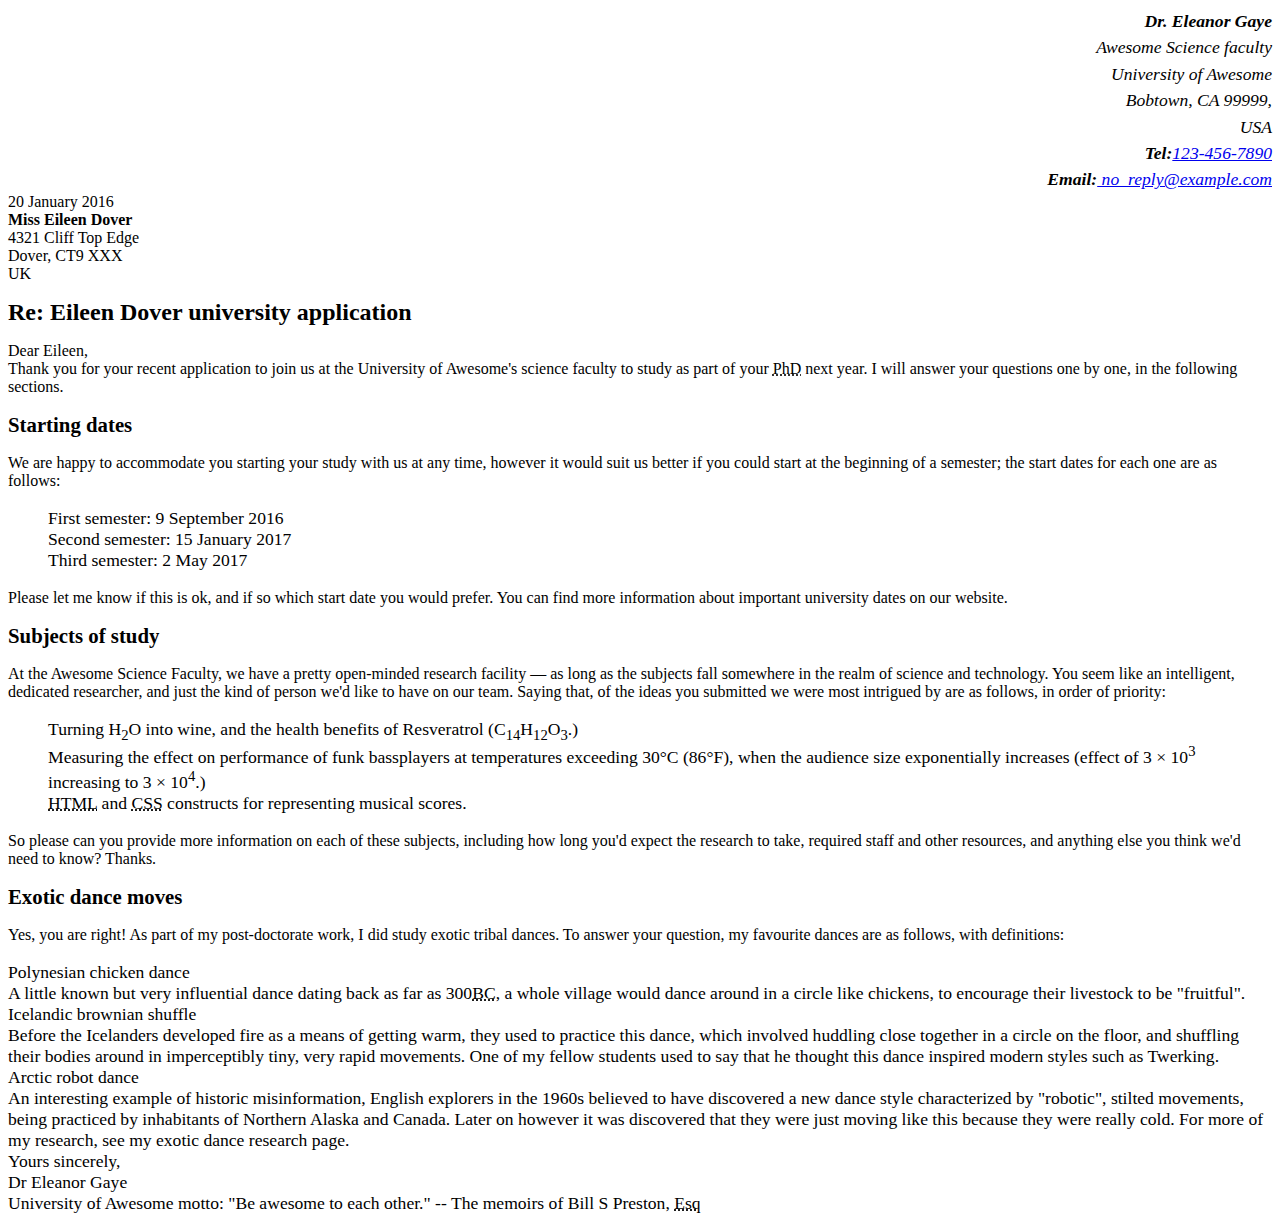
==== Assignment-1/Part-1/Part1.html @ f09fe221 "Assignment1" ====
<html>
<head>
<!--
    Name: Daron Osborne
	File: index.html
	Date: 16 May 2024
	An assignment about marking up a letter.
-->
</head>

<!DOCTYPE html>
<html lang="en">
<head>
    <meta charset="utf-8">
    <link rel="stylesheet" type="text/css" href="./styles/assignment1style.css" />
    </head>
<body>
<address class ="sender-column">
    <meta name="author" content="Dr. Eleanor Gaye"><strong>Dr. Eleanor Gaye</strong><br />
    Awesome Science faculty<br />
    University of Awesome<br />
    Bobtown, CA 99999,<br />
    USA<br />
    <strong>Tel:</strong><a href="tel:123-456-7890">123-456-7890</a><br />
    <strong>Email:</strong><a href="mailto:no_reply@example.com"> no_reply@example.com </a><br />
    </address>

    <time datetime="2016-01-20">20 January 2016</time><br />
    
    <strong>Miss Eileen Dover</strong><br />
    4321 Cliff Top Edge<br />
    Dover, CT9 XXX<br />
    UK<br />
    
    
    <h1>Re: Eileen Dover university application</h1>
    
    Dear Eileen,<br />
    
    Thank you for your recent application to join us at the University of Awesome's science faculty to study as part of your <abbr title="Doctor of Philosophy">PhD</abbr> next year. I will answer your questions one by one, in the following sections.
    
    <h2>Starting dates</h2>
    
    We are happy to accommodate you starting your study with us at any time, however it would suit us better if you could start at the beginning of a semester; the start dates for each one are as follows:<br />
    
    <ul>First semester: <time datetime="2016-09-09">9 September 2016</time><br />
    Second semester: <time datetime="2017-01-15">15 January 2017</time><br />
    Third semester: <time datetime="2017-05-02">2 May 2017</time></ul>
    
    Please let me know if this is ok, and if so which start date you would prefer.
    
    You can find more information about important university dates on our website.
    
    
    <h2>Subjects of study</h2>
    
    At the Awesome Science Faculty, we have a pretty open-minded research facility — as long as the subjects fall somewhere in the realm of science and technology. You seem like an intelligent, dedicated researcher, and just the kind of person we'd like to have on our team. Saying that, of the ideas you submitted we were most intrigued by are as follows, in order of priority:
    
    <ol>Turning H<sub>2</sub>O into wine, and the health benefits of Resveratrol (C<sub>14</sub>H<sub>12</sub>O<sub>3</sub>.)<br />
    Measuring the effect on performance of funk bassplayers at temperatures exceeding 30°C (86°F), when the audience size exponentially increases (effect of 3 × 10<sup>3</sup> increasing to 3 × 10<sup>4</sup>.)<br />
    <abbr title="Hypertext Markup Language">HTML</abbr> and <abbr title="Cascading Style Sheet">CSS</abbr> constructs for representing musical scores.</ol>
    
    So please can you provide more information on each of these subjects, including how long you'd expect the research to take, required staff and other resources, and anything else you think we'd need to know? Thanks.
    
    
    <h2>Exotic dance moves</h2>
    
    Yes, you are right! As part of my post-doctorate work, I did study exotic tribal dances. To answer your question, my favourite dances are as follows, with definitions:
    
    <dl>Polynesian chicken dance<br />
    A little known but very influential dance dating back as far as 300<abbr title="Before Christ">BC</abbr>, a whole village would dance around in a circle like chickens, to encourage their livestock to be "fruitful".<br />
    Icelandic brownian shuffle<br />
    Before the Icelanders developed fire as a means of getting warm, they used to practice this dance, which involved huddling close together in a circle on the floor, and shuffling their bodies around in imperceptibly tiny, very rapid movements. One of my fellow students used to say that he thought this dance inspired modern styles such as Twerking.<br />
    Arctic robot dance<br />
    An interesting example of historic misinformation, English explorers in the 1960s believed to have discovered a new dance style characterized by "robotic", stilted movements, being practiced by inhabitants of Northern Alaska and Canada. Later on however it was discovered that they were just moving like this because they were really cold.</dd>
    
    For more of my research, see my exotic dance research page.<br />
    
    Yours sincerely,<br />
    Dr Eleanor Gaye<br />
    
    University of Awesome motto: "Be awesome to each other." -- The memoirs of Bill S Preston, <abbr title="Esquire">Esq</abbr>
</body>
</html>
---- Assignment-1/Part-1/styles/assignment1style.css ----
<!--
    Name: Daron Osborne
	File: assignment1style.css
	Date: 16 May 2024
	A style guide for Assignment 1.
-->

body {
  max-width: 800px;
  margin: 0 auto;
}

.sender-column {
  text-align: right;
}

h1 {
  font-size: 1.5em;
}

h2 {
  font-size: 1.3em;
}

p,ul,ol,dl,address {
  font-size: 1.1em;
}

p, li, dd, dt, address {
  line-height: 1.5;
}
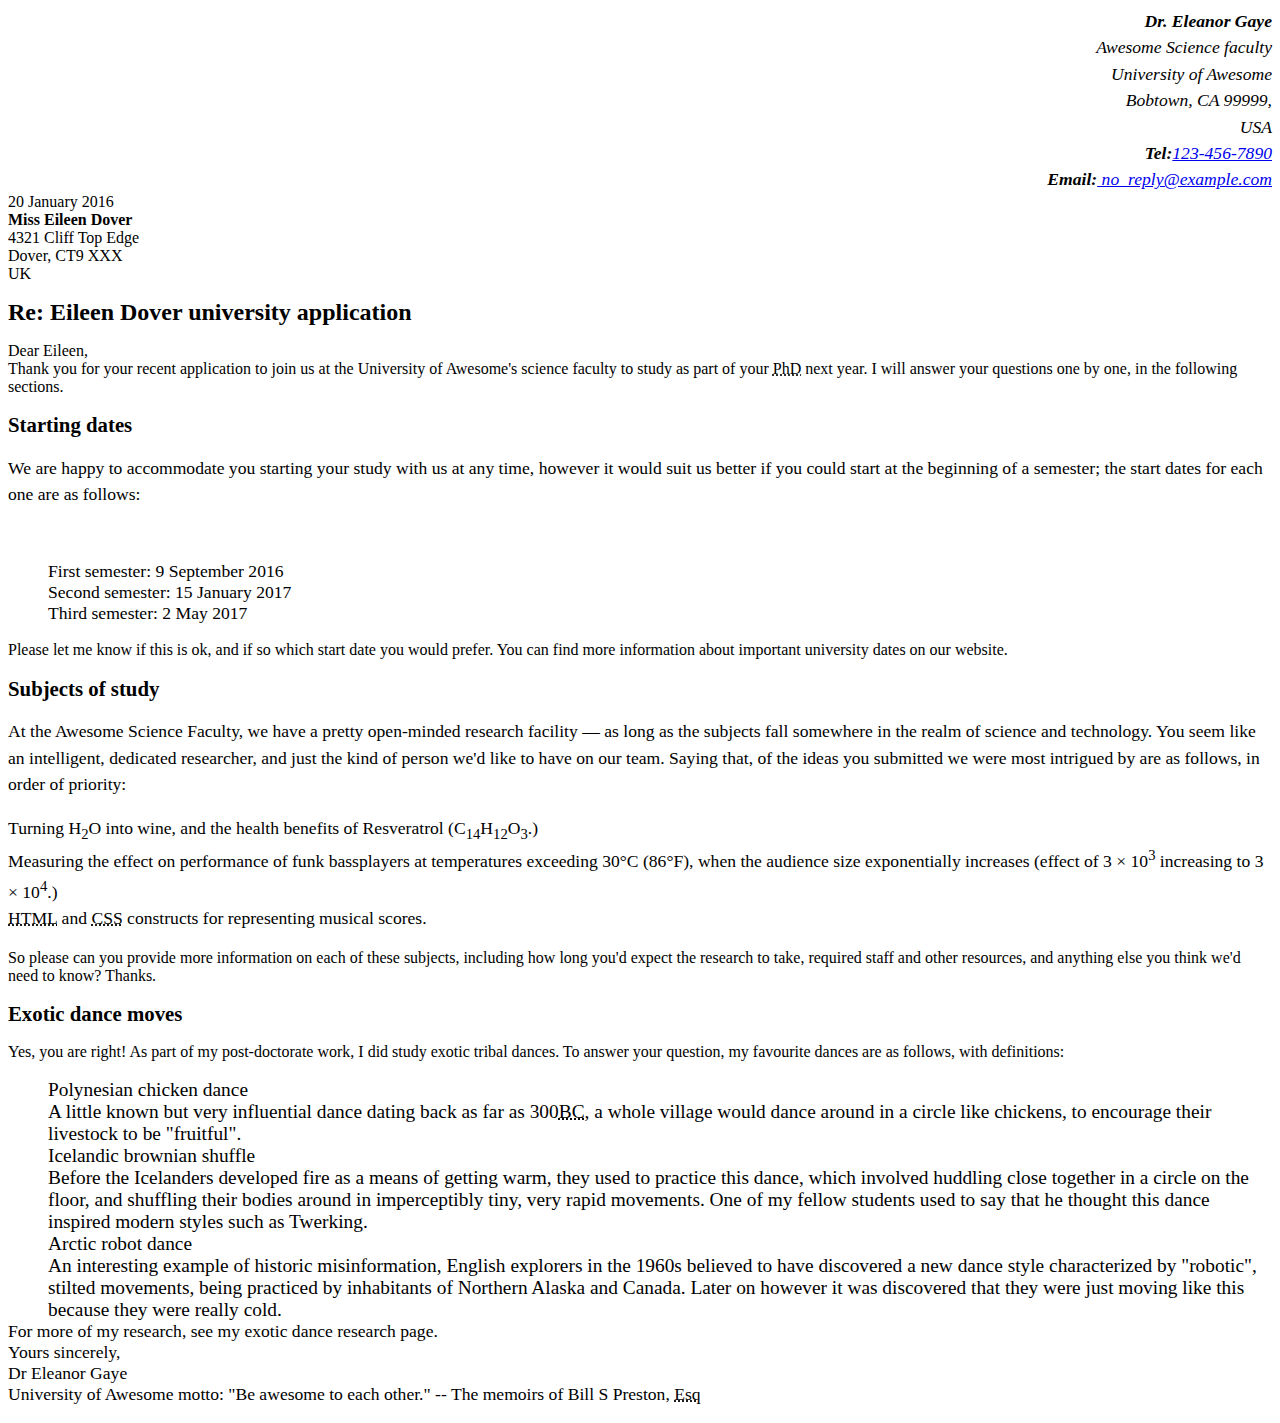
==== commit 05aa75eb: "Update Part1.html" ====
--- a/Assignment-1/Part-1/Part1.html
+++ b/Assignment-1/Part-1/Part1.html
@@ -41,7 +41,7 @@
     
     <h2>Starting dates</h2>
     
-    We are happy to accommodate you starting your study with us at any time, however it would suit us better if you could start at the beginning of a semester; the start dates for each one are as follows:<br />
+    <p>We are happy to accommodate you starting your study with us at any time, however it would suit us better if you could start at the beginning of a semester; the start dates for each one are as follows:</p><br />
     
     <ul>First semester: <time datetime="2016-09-09">9 September 2016</time><br />
     Second semester: <time datetime="2017-01-15">15 January 2017</time><br />
@@ -54,11 +54,11 @@
     
     <h2>Subjects of study</h2>
     
-    At the Awesome Science Faculty, we have a pretty open-minded research facility — as long as the subjects fall somewhere in the realm of science and technology. You seem like an intelligent, dedicated researcher, and just the kind of person we'd like to have on our team. Saying that, of the ideas you submitted we were most intrigued by are as follows, in order of priority:
+    <p>At the Awesome Science Faculty, we have a pretty open-minded research facility — as long as the subjects fall somewhere in the realm of science and technology. You seem like an intelligent, dedicated researcher, and just the kind of person we'd like to have on our team. Saying that, of the ideas you submitted we were most intrigued by are as follows, in order of priority:</p>
     
-    <ol>Turning H<sub>2</sub>O into wine, and the health benefits of Resveratrol (C<sub>14</sub>H<sub>12</sub>O<sub>3</sub>.)<br />
+    <p>Turning H<sub>2</sub>O into wine, and the health benefits of Resveratrol (C<sub>14</sub>H<sub>12</sub>O<sub>3</sub>.)<br />
     Measuring the effect on performance of funk bassplayers at temperatures exceeding 30°C (86°F), when the audience size exponentially increases (effect of 3 × 10<sup>3</sup> increasing to 3 × 10<sup>4</sup>.)<br />
-    <abbr title="Hypertext Markup Language">HTML</abbr> and <abbr title="Cascading Style Sheet">CSS</abbr> constructs for representing musical scores.</ol>
+    <abbr title="Hypertext Markup Language">HTML</abbr> and <abbr title="Cascading Style Sheet">CSS</abbr> constructs for representing musical scores.</p>
     
     So please can you provide more information on each of these subjects, including how long you'd expect the research to take, required staff and other resources, and anything else you think we'd need to know? Thanks.
     
@@ -67,12 +67,12 @@
     
     Yes, you are right! As part of my post-doctorate work, I did study exotic tribal dances. To answer your question, my favourite dances are as follows, with definitions:
     
-    <dl>Polynesian chicken dance<br />
+    <dl><ul>Polynesian chicken dance<br />
     A little known but very influential dance dating back as far as 300<abbr title="Before Christ">BC</abbr>, a whole village would dance around in a circle like chickens, to encourage their livestock to be "fruitful".<br />
     Icelandic brownian shuffle<br />
     Before the Icelanders developed fire as a means of getting warm, they used to practice this dance, which involved huddling close together in a circle on the floor, and shuffling their bodies around in imperceptibly tiny, very rapid movements. One of my fellow students used to say that he thought this dance inspired modern styles such as Twerking.<br />
     Arctic robot dance<br />
-    An interesting example of historic misinformation, English explorers in the 1960s believed to have discovered a new dance style characterized by "robotic", stilted movements, being practiced by inhabitants of Northern Alaska and Canada. Later on however it was discovered that they were just moving like this because they were really cold.</dd>
+    An interesting example of historic misinformation, English explorers in the 1960s believed to have discovered a new dance style characterized by "robotic", stilted movements, being practiced by inhabitants of Northern Alaska and Canada. Later on however it was discovered that they were just moving like this because they were really cold.</ul></dd>
     
     For more of my research, see my exotic dance research page.<br />
     
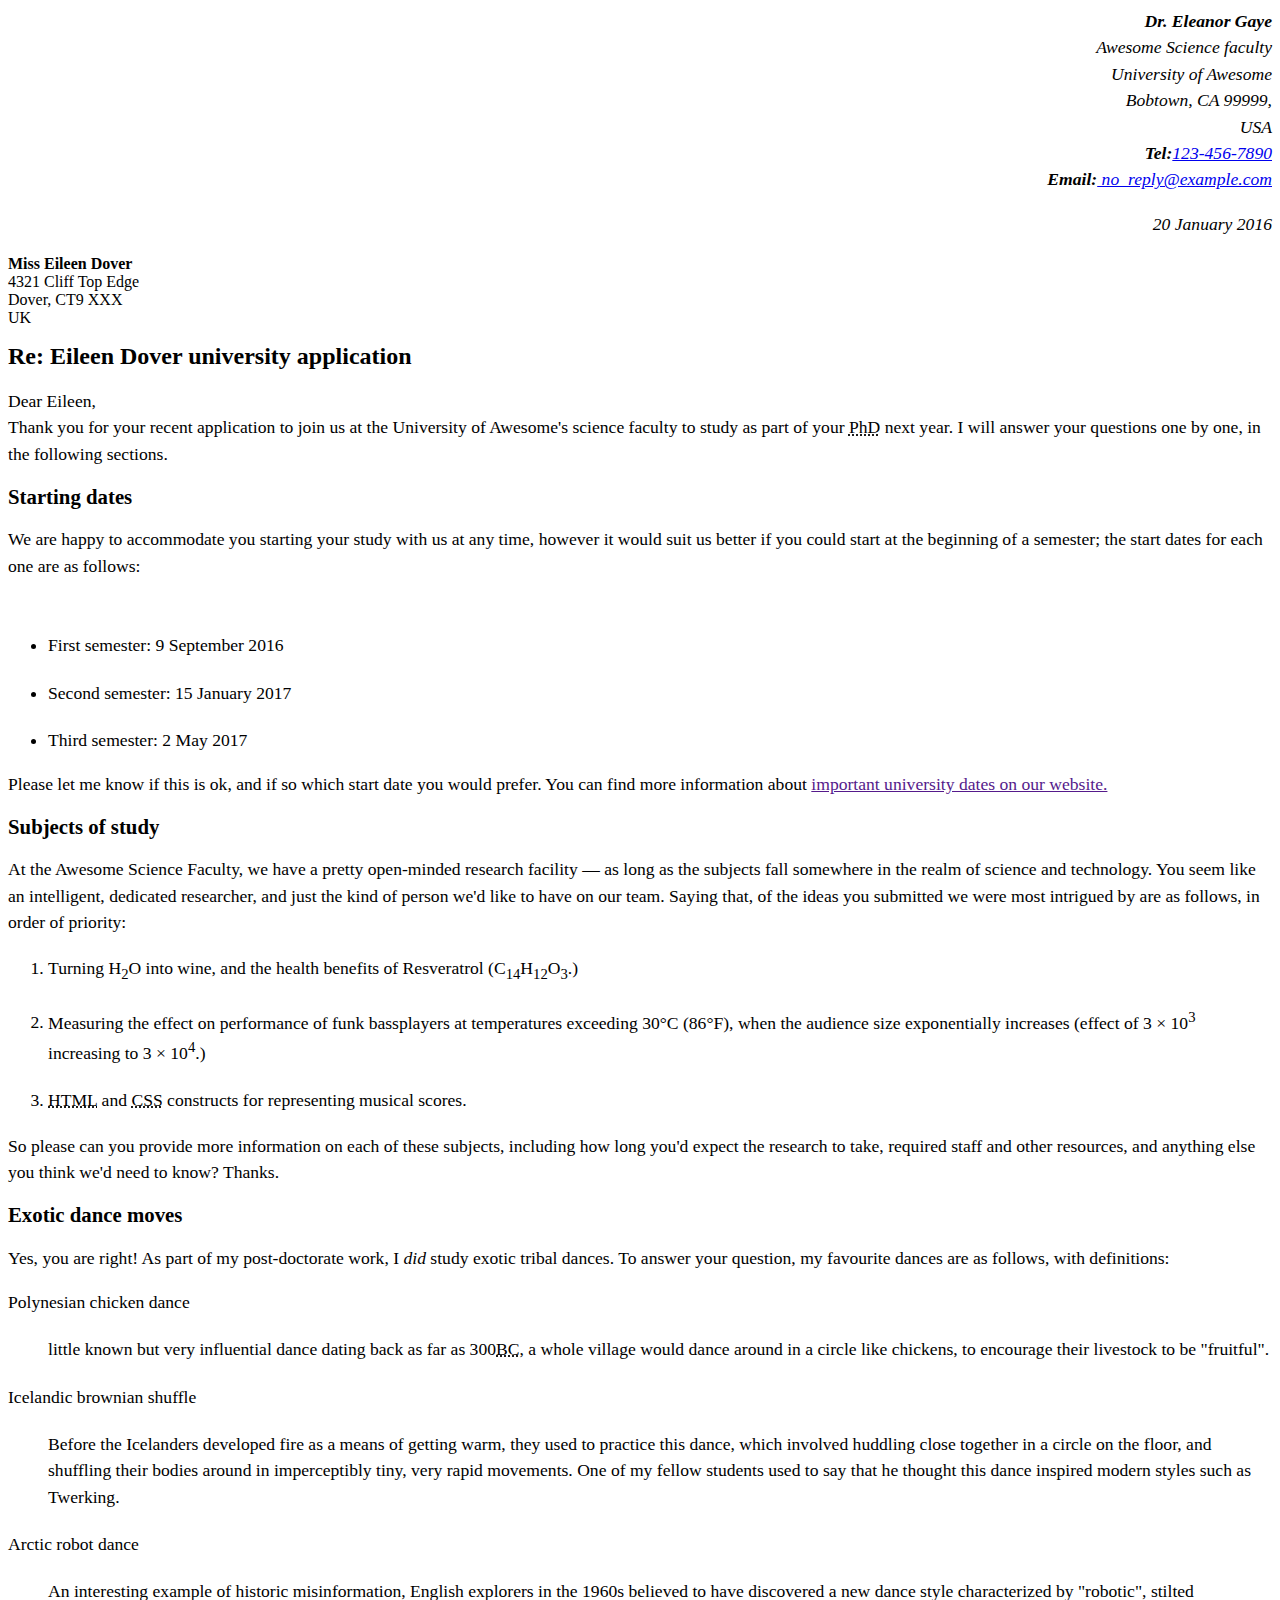
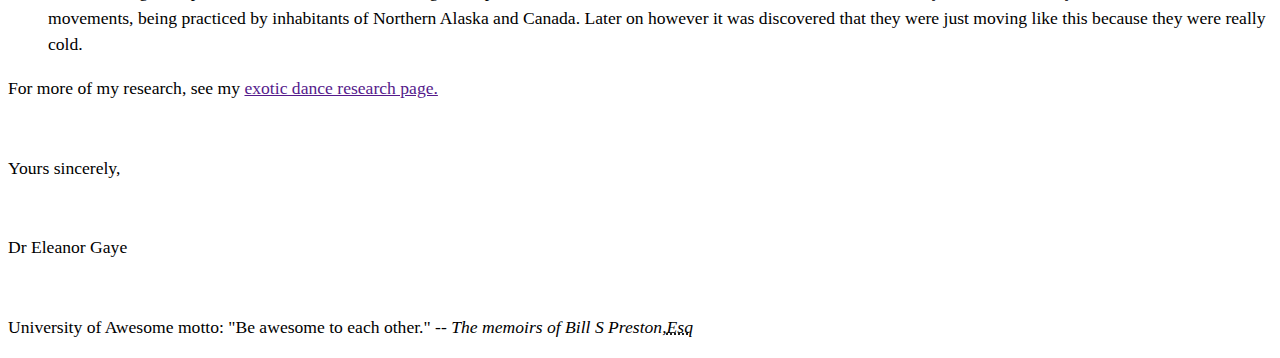
==== commit f747de0d: "Update Part1.html" ====
--- a/Assignment-1/Part-1/Part1.html
+++ b/Assignment-1/Part-1/Part1.html
@@ -2,7 +2,7 @@
 <head>
 <!--
     Name: Daron Osborne
-	File: index.html
+	File: Part1.html
 	Date: 16 May 2024
 	An assignment about marking up a letter.
 -->
@@ -24,8 +24,8 @@
     <strong>Tel:</strong><a href="tel:123-456-7890">123-456-7890</a><br />
     <strong>Email:</strong><a href="mailto:no_reply@example.com"> no_reply@example.com </a><br />
     </address>
-
-    <time datetime="2016-01-20">20 January 2016</time><br />
+    <br />
+    <address class="sender-column"><time datetime="2016-01-20">20 January 2016</time></address><br />
     
     <strong>Miss Eileen Dover</strong><br />
     4321 Cliff Top Edge<br />
@@ -35,50 +35,56 @@
     
     <h1>Re: Eileen Dover university application</h1>
     
-    Dear Eileen,<br />
+    <p>Dear Eileen,<br />
     
-    Thank you for your recent application to join us at the University of Awesome's science faculty to study as part of your <abbr title="Doctor of Philosophy">PhD</abbr> next year. I will answer your questions one by one, in the following sections.
+    Thank you for your recent application to join us at the University of Awesome's science faculty to study as part of your <abbr title="Doctor of Philosophy">PhD</abbr> next year. I will answer your questions one by one, in the following sections.</p>
     
     <h2>Starting dates</h2>
     
     <p>We are happy to accommodate you starting your study with us at any time, however it would suit us better if you could start at the beginning of a semester; the start dates for each one are as follows:</p><br />
     
-    <ul>First semester: <time datetime="2016-09-09">9 September 2016</time><br />
-    Second semester: <time datetime="2017-01-15">15 January 2017</time><br />
-    Third semester: <time datetime="2017-05-02">2 May 2017</time></ul>
+    <ul>
+        <li>First semester: <time datetime="2016-09-09">9 September 2016</time></li><br />
+        <li>Second semester: <time datetime="2017-01-15">15 January 2017</time></li><br />
+        <li>Third semester: <time datetime="2017-05-02">2 May 2017</time></li>
+    </ul>
+
+    <p>Please let me know if this is ok, and if so which start date you would prefer.
     
-    Please let me know if this is ok, and if so which start date you would prefer.
-    
-    You can find more information about important university dates on our website.
+    You can find more information about <a href="">important university dates on our website.</a></p>
     
     
     <h2>Subjects of study</h2>
     
     <p>At the Awesome Science Faculty, we have a pretty open-minded research facility — as long as the subjects fall somewhere in the realm of science and technology. You seem like an intelligent, dedicated researcher, and just the kind of person we'd like to have on our team. Saying that, of the ideas you submitted we were most intrigued by are as follows, in order of priority:</p>
     
-    <p>Turning H<sub>2</sub>O into wine, and the health benefits of Resveratrol (C<sub>14</sub>H<sub>12</sub>O<sub>3</sub>.)<br />
-    Measuring the effect on performance of funk bassplayers at temperatures exceeding 30°C (86°F), when the audience size exponentially increases (effect of 3 × 10<sup>3</sup> increasing to 3 × 10<sup>4</sup>.)<br />
-    <abbr title="Hypertext Markup Language">HTML</abbr> and <abbr title="Cascading Style Sheet">CSS</abbr> constructs for representing musical scores.</p>
-    
-    So please can you provide more information on each of these subjects, including how long you'd expect the research to take, required staff and other resources, and anything else you think we'd need to know? Thanks.
+    <ol>
+    <p><li>Turning H<sub>2</sub>O into wine, and the health benefits of Resveratrol (C<sub>14</sub>H<sub>12</sub>O<sub>3</sub>.)</li><br />
+    <li>Measuring the effect on performance of funk bassplayers at temperatures exceeding 30°C (86°F), when the audience size exponentially increases (effect of 3 × 10<sup>3</sup> increasing to 3 × 10<sup>4</sup>.)</li><br />
+    <li><abbr title="Hypertext Markup Language">HTML</abbr> and <abbr title="Cascading Style Sheet">CSS</abbr> constructs for representing musical scores.</li></p>
+    </ol>
+
+    <p>So please can you provide more information on each of these subjects, including how long you'd expect the research to take, required staff and other resources, and anything else you think we'd need to know? Thanks.</p>
     
     
     <h2>Exotic dance moves</h2>
     
-    Yes, you are right! As part of my post-doctorate work, I did study exotic tribal dances. To answer your question, my favourite dances are as follows, with definitions:
+    <p>Yes, you are right! As part of my post-doctorate work, I <i>did</i> study exotic tribal dances. To answer your question, my favourite dances are as follows, with definitions:</p>
+
+    <dl>
+    <dt>Polynesian chicken dance</dt><br />
+    <dd>little known but very influential dance dating back as far as 300<abbr title="Before Christ">BC</abbr>, a whole village would dance around in a circle like chickens, to encourage their livestock to be "fruitful".</dd><br />
+    <dt>Icelandic brownian shuffle</dt><br />
+    <dd>Before the Icelanders developed fire as a means of getting warm, they used to practice this dance, which involved huddling close together in a circle on the floor, and shuffling their bodies around in imperceptibly tiny, very rapid movements. One of my fellow students used to say that he thought this dance inspired modern styles such as Twerking.</dd><br />
+    <dt>Arctic robot dance</dt><br />
+    <dd>An interesting example of historic misinformation, English explorers in the 1960s believed to have discovered a new dance style characterized by "robotic", stilted movements, being practiced by inhabitants of Northern Alaska and Canada. Later on however it was discovered that they were just moving like this because they were really cold.</dd>
+    </dl>
+
+    <p>For more of my research, see my <a href="">exotic dance research page.</a></p><br />
     
-    <dl><ul>Polynesian chicken dance<br />
-    A little known but very influential dance dating back as far as 300<abbr title="Before Christ">BC</abbr>, a whole village would dance around in a circle like chickens, to encourage their livestock to be "fruitful".<br />
-    Icelandic brownian shuffle<br />
-    Before the Icelanders developed fire as a means of getting warm, they used to practice this dance, which involved huddling close together in a circle on the floor, and shuffling their bodies around in imperceptibly tiny, very rapid movements. One of my fellow students used to say that he thought this dance inspired modern styles such as Twerking.<br />
-    Arctic robot dance<br />
-    An interesting example of historic misinformation, English explorers in the 1960s believed to have discovered a new dance style characterized by "robotic", stilted movements, being practiced by inhabitants of Northern Alaska and Canada. Later on however it was discovered that they were just moving like this because they were really cold.</ul></dd>
+    <p>Yours sincerely,</p><br />
+    <p>Dr Eleanor Gaye</p><br />
     
-    For more of my research, see my exotic dance research page.<br />
-    
-    Yours sincerely,<br />
-    Dr Eleanor Gaye<br />
-    
-    University of Awesome motto: "Be awesome to each other." -- The memoirs of Bill S Preston, <abbr title="Esquire">Esq</abbr>
+    <p>University of Awesome motto: "Be awesome to each other." -- <i>The memoirs of Bill S Preston,<abbr title="Esquire">Esq</abbr></i></p>
 </body>
 </html>
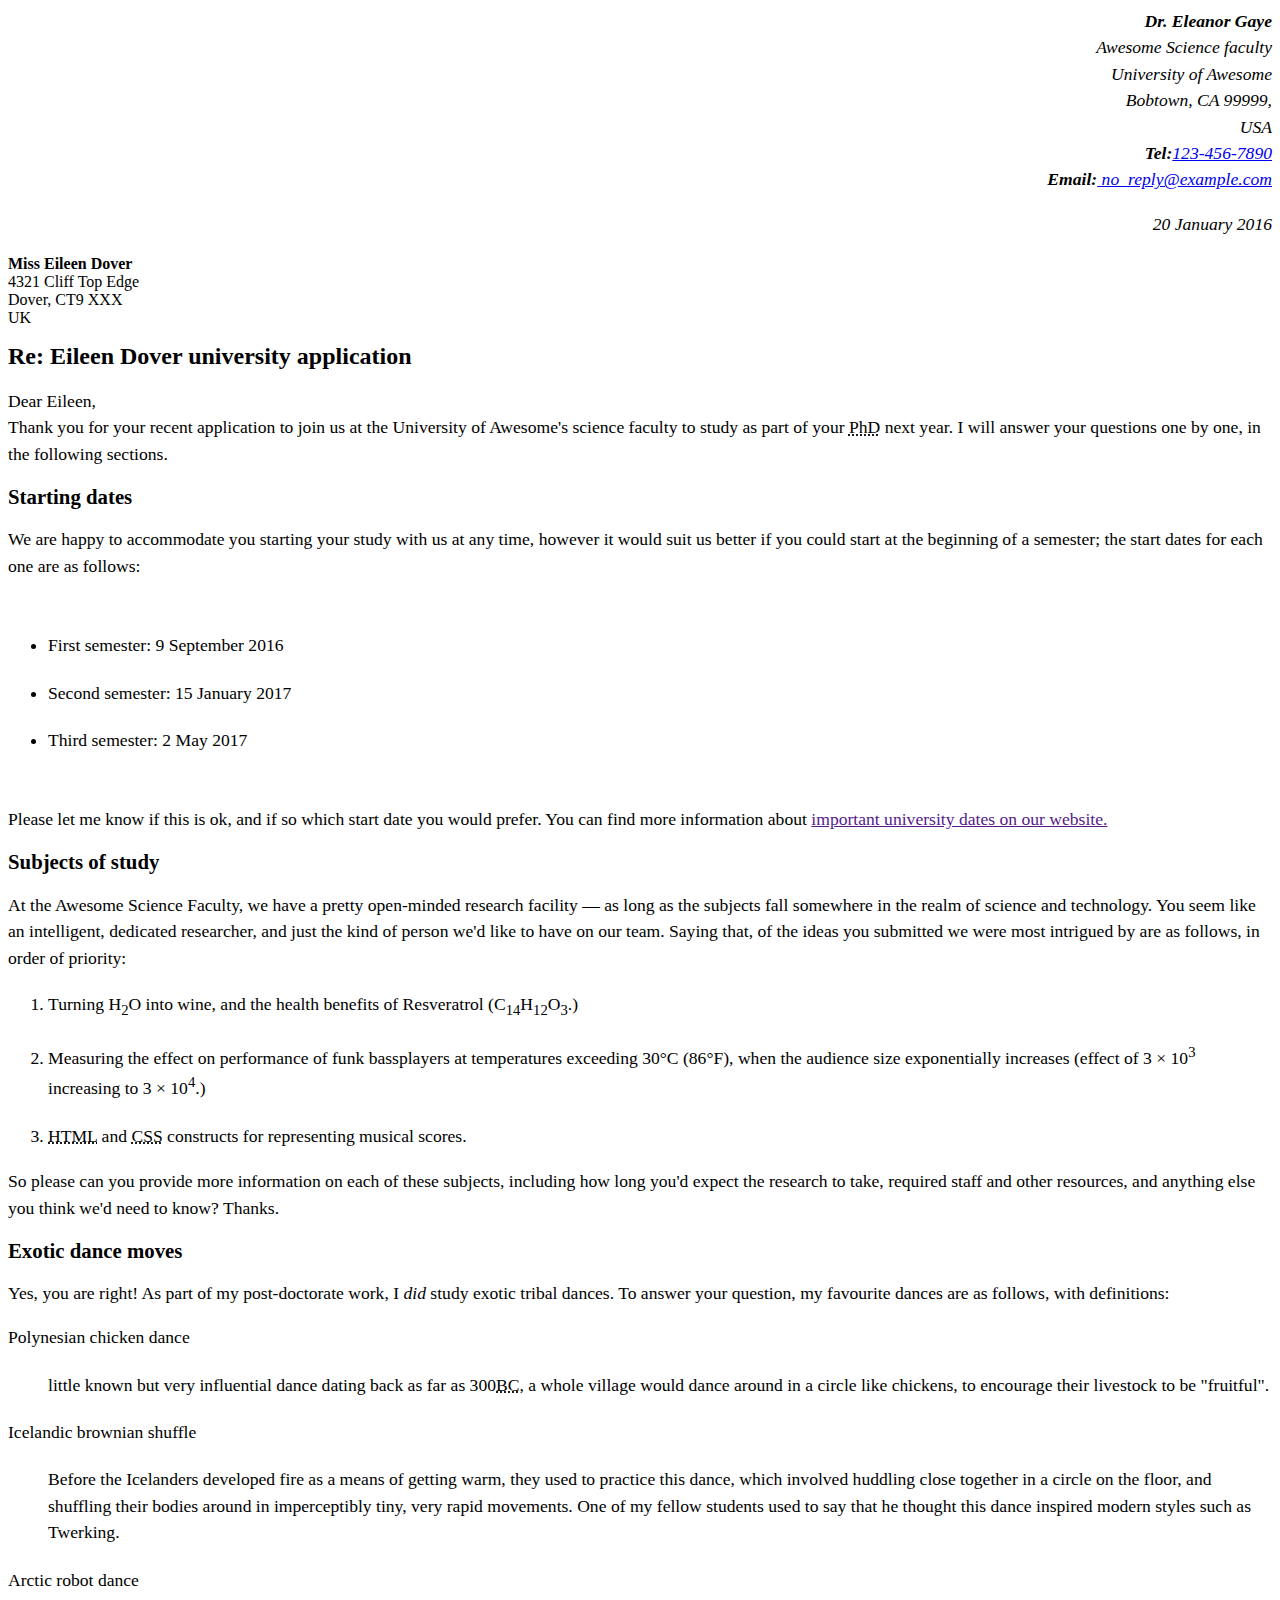
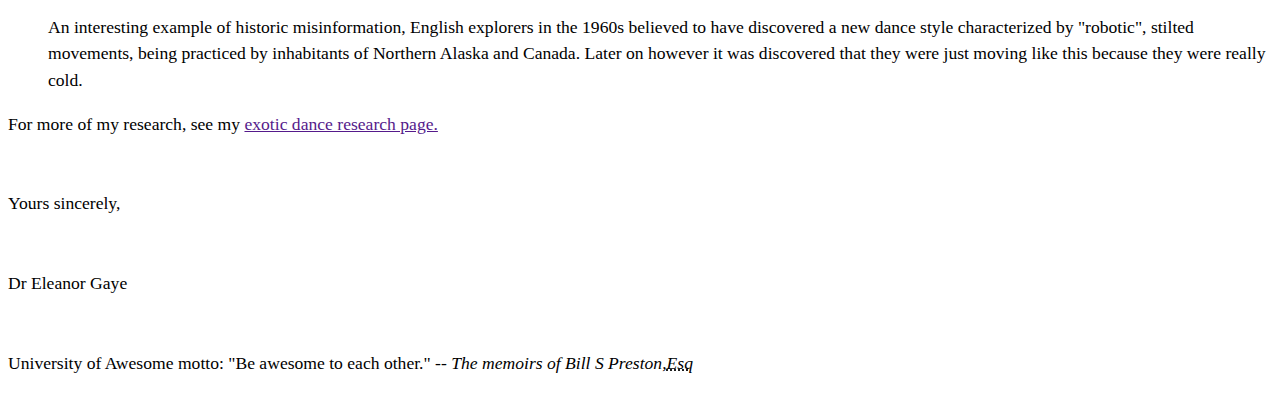
==== commit b0a661c7: "Spacing" ====
--- a/Assignment-1/Part-1/Part1.html
+++ b/Assignment-1/Part-1/Part1.html
@@ -42,12 +42,11 @@
     <h2>Starting dates</h2>
     
     <p>We are happy to accommodate you starting your study with us at any time, however it would suit us better if you could start at the beginning of a semester; the start dates for each one are as follows:</p><br />
-    
     <ul>
         <li>First semester: <time datetime="2016-09-09">9 September 2016</time></li><br />
         <li>Second semester: <time datetime="2017-01-15">15 January 2017</time></li><br />
         <li>Third semester: <time datetime="2017-05-02">2 May 2017</time></li>
-    </ul>
+    </ul><br />
 
     <p>Please let me know if this is ok, and if so which start date you would prefer.
     
